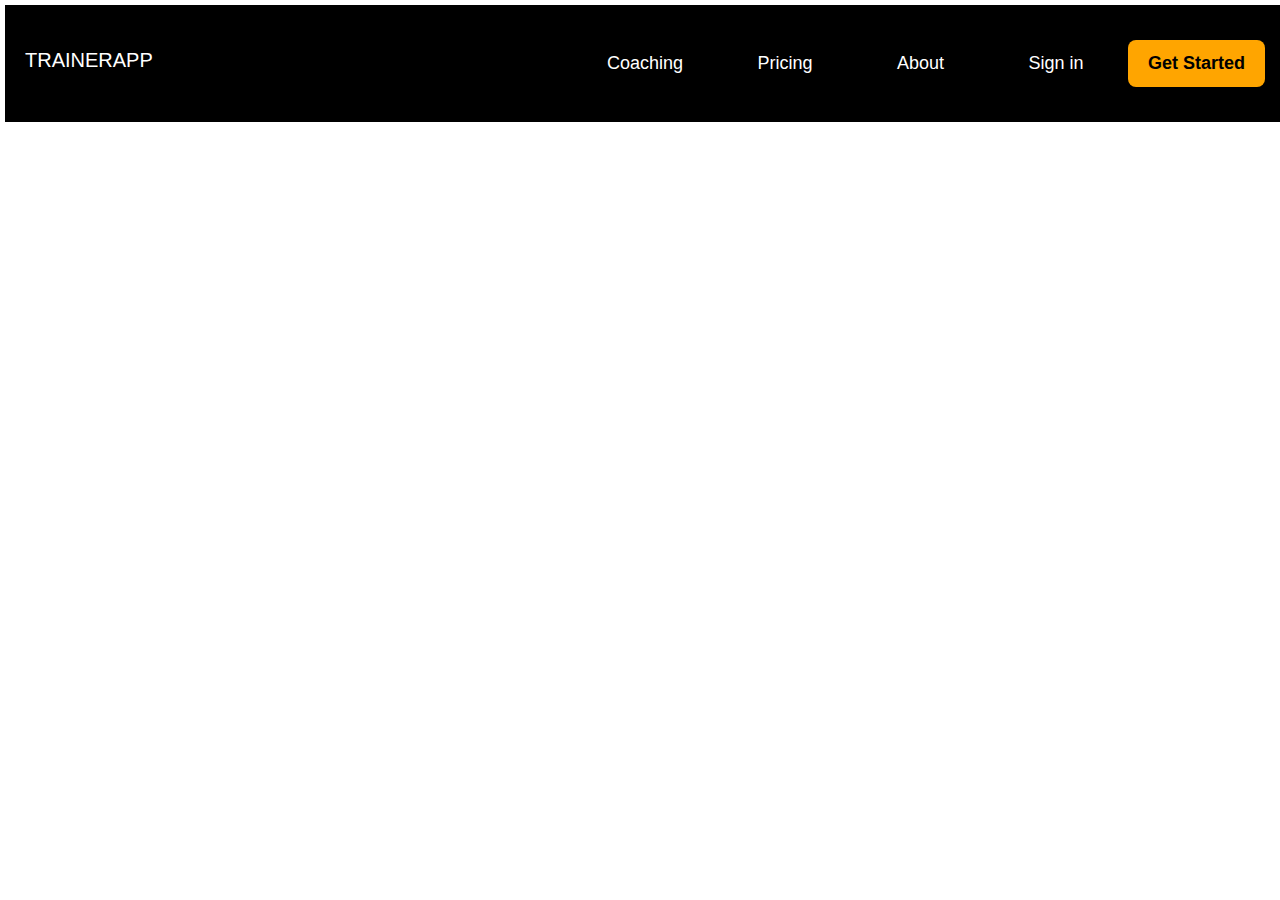
==== module/about.html @ bc408148 "training styles adeed and styled" ====
<!DOCTYPE html>
<html lang="en">
<head>
    <meta charset="UTF-8">
    <meta name="viewport" content="width=device-width, initial-scale=1.0">
    <link rel="stylesheet" href="https://stackpath.bootstrapcdn.com/bootstrap/4.3.1/css/bootstrap.min.css">
    <link rel="stylesheet" href="../styles.css">
    <title>TrainerApp</title>
</head>
<body>
    <header>
        <h1 class="TrainerApp" id="trainerApp">TRAINERAPP</h1>
        <button type="button" class="navbar-toggler" data-toggle="collapse" data-target=".navbar">
            <span class="navbar-toggler-icon"></span>
            <span class="navbar-toggler-icon"></span>
            <span class="navbar-toggler-icon"></span>
        </button>
        <div class="container3">
            <div class="dropdown">
                <button id="coachingButton" class="dropdown-button">Coaching</button>
                <div class="dropdown-options">
                    <a id="oneToOneLink" class="oneToOne" href="#">One-to-One</a>
                    <a id="nutritionLink" href="#">Nutrition</a>
                    <a id="onlineLink" href="#">Online</a>
                </div>
            </div>
        <button class="pricing">Pricing</button>
        <button class="about">About</button>
        <button class="signIn">Sign in</button>
        <button class="started" id="getStartedButton">Get Started</button>
    </header>
</div>
    </header>
</div>
    <script src="../script.js"></script>  
</body>
</html>
---- styles.css ----
@import "./styling/homePage.css";
@import "./styling/getStarted.css";
@import "./styling/header.css";
@import "./styling/mainContent.css";
@import "./styling/brandsSection.css";
@import "./styling/onlineTraining.css";
@import "./styling/business.css";
@import "./styling/homeWorkout.css";
@import "./styling/versitile.css";
@import "./styling/engagement.css";
@import "./styling//getStarted//getStartedStyles.css";
@import "./styling/getStarted/getStartedStyles.css";
@import "./styling/signIn/main.css";
@import "./styling/signIn/trainingStyles.css";
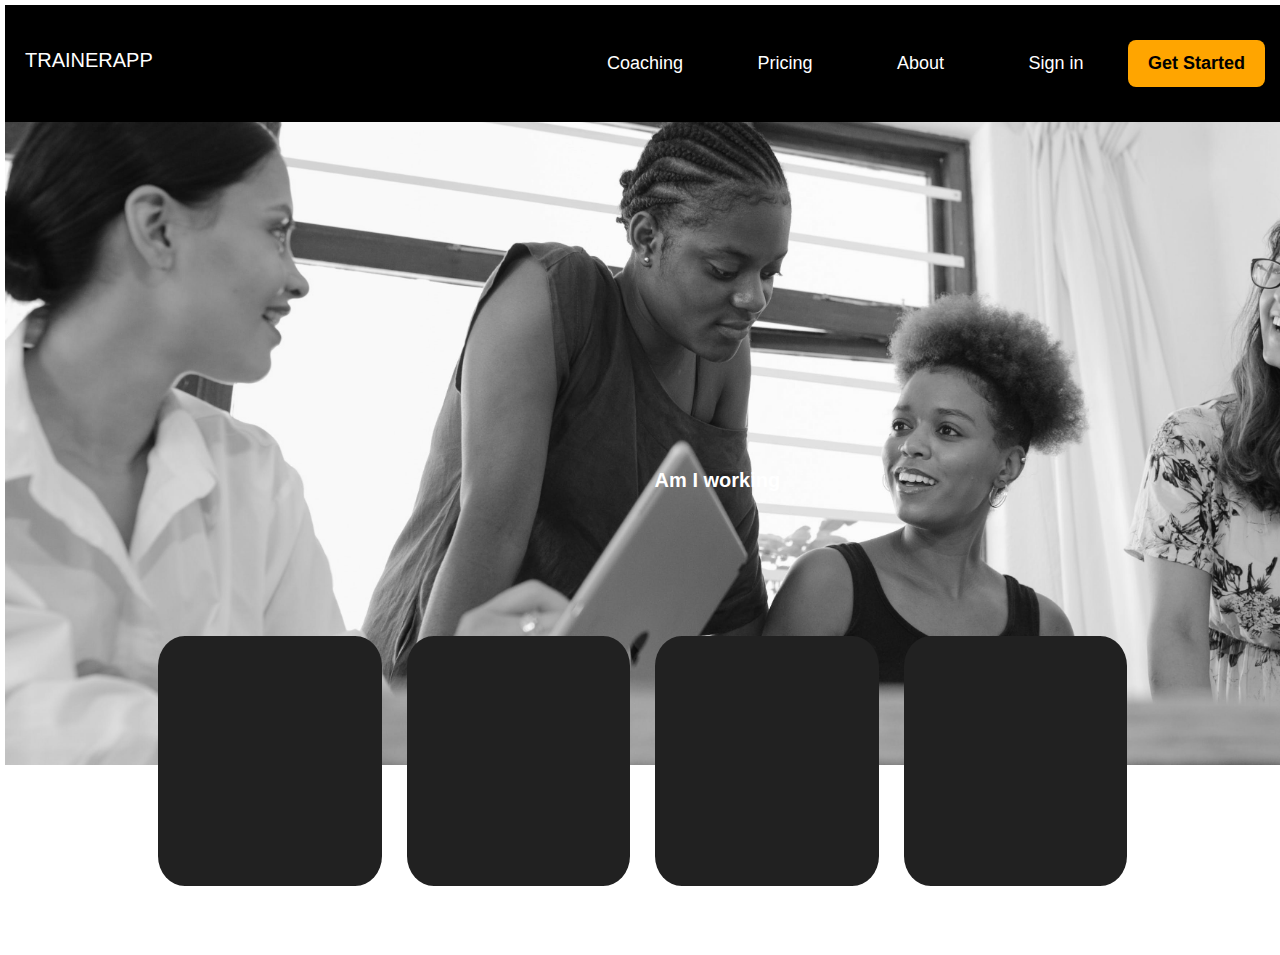
==== commit 243ac0a8: "About page started with image, boxes & writing" ====
--- a/module/about.html
+++ b/module/about.html
@@ -9,7 +9,7 @@
 </head>
 <body>
     <header>
-        <h1 class="TrainerApp" id="trainerApp">TRAINERAPP</h1>
+        <h1 class="TrainerApp" id="trainerApp5">TRAINERAPP</h1>
         <button type="button" class="navbar-toggler" data-toggle="collapse" data-target=".navbar">
             <span class="navbar-toggler-icon"></span>
             <span class="navbar-toggler-icon"></span>
@@ -19,19 +19,36 @@
             <div class="dropdown">
                 <button id="coachingButton" class="dropdown-button">Coaching</button>
                 <div class="dropdown-options">
-                    <a id="oneToOneLink" class="oneToOne" href="#">One-to-One</a>
-                    <a id="nutritionLink" href="#">Nutrition</a>
-                    <a id="onlineLink" href="#">Online</a>
+                    <a id="oneToOneAbout" class="oneToOne" href="#">One-to-One</a>
+                    <a id="nutritionAbout" href="#">Nutrition</a>
                 </div>
             </div>
-        <button class="pricing">Pricing</button>
-        <button class="about">About</button>
-        <button class="signIn">Sign in</button>
-        <button class="started" id="getStartedButton">Get Started</button>
+        <button class="pricing" id="pricingAbout">Pricing</button>
+        <button class="about" id="aboutAbout">About</button>
+        <button class="signIn" id="signInAbout">Sign in</button>
+        <button class="started" id="getStartedAbout">Get Started</button>
     </header>
 </div>
-    </header>
+
+<div class="layout1">
+    <div class="child2">
+        <div class="image-container">
+            <img class="fitnssJourney" src="../images/fitnessJourney.jpg">
+            <div class="image-text">
+                Am I working
+            </div>
+        </div>
+    </div>
 </div>
+
+<div class="layout">
+    <div class="boxes"></div>
+    <div class="boxes"></div>
+    <div class="boxes"></div>
+    <div class="boxes"></div>
+  </div>
     <script src="../script.js"></script>  
+    <script src="..//javascript/about/aboutTrainerApp.js"></script>  
+
 </body>
 </html>--- a/styles.css
+++ b/styles.css
@@ -10,5 +10,27 @@
 @import "./styling/engagement.css";
 @import "./styling//getStarted//getStartedStyles.css";
 @import "./styling/getStarted/getStartedStyles.css";
+
 @import "./styling/signIn/main.css";
-@import "./styling/signIn/trainingStyles.css";+@import "./styling/signIn/One-to-One.css";
+@import "./styling/signIn/whyJoin.css";
+@import "./styling/signIn/doesItAll.css";
+@import "./styling/signIn/monthlyYearly/monthlyYearly.css";
+
+@import "./styling/30DayTrial//30DayTrial.css";
+@import "./styling/infoEnd//infoEnd.css";
+
+@import "./styling//Nutrition//inspireNutrition.css";
+@import "./styling//Nutrition//noMoreSwitching.css";
+@import "./styling/Nutrition/nutritionFuel.css";
+
+@import "./styling/pricing/plans.css";
+@import "./styling/pricing/pricingdrpdwn.css";
+
+@import "./styling//about/aboutTrainerApp.css";
+@import "./styling///about/fourFlexBoxes.css";
+
+
+
+
+
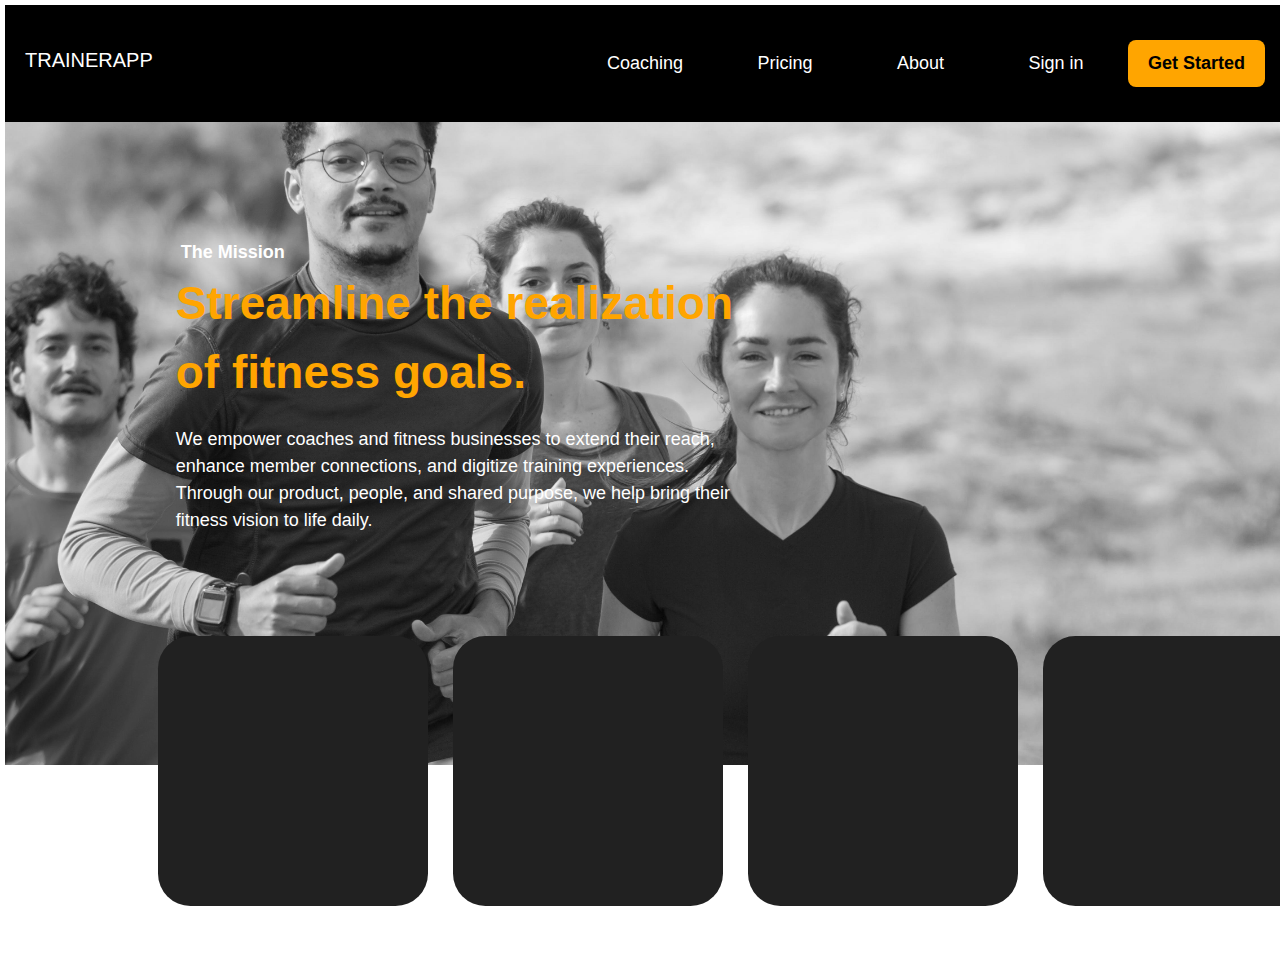
==== commit 9d50b0e8: "Better responsive design on boxes" ====
--- a/module/about.html
+++ b/module/about.html
@@ -34,8 +34,14 @@
     <div class="child2">
         <div class="image-container">
             <img class="fitnssJourney" src="../images/fitnessJourney.jpg">
+            <div class="theMission">
+                The Mission            
+            </div>
+            <div class="image-text-header">
+                Streamline the realization of fitness goals.            
+            </div>
             <div class="image-text">
-                Am I working
+We empower coaches and fitness businesses to extend their reach, enhance member connections, and digitize training experiences. Through our product, people, and shared purpose, we help bring their fitness vision to life daily.
             </div>
         </div>
     </div>
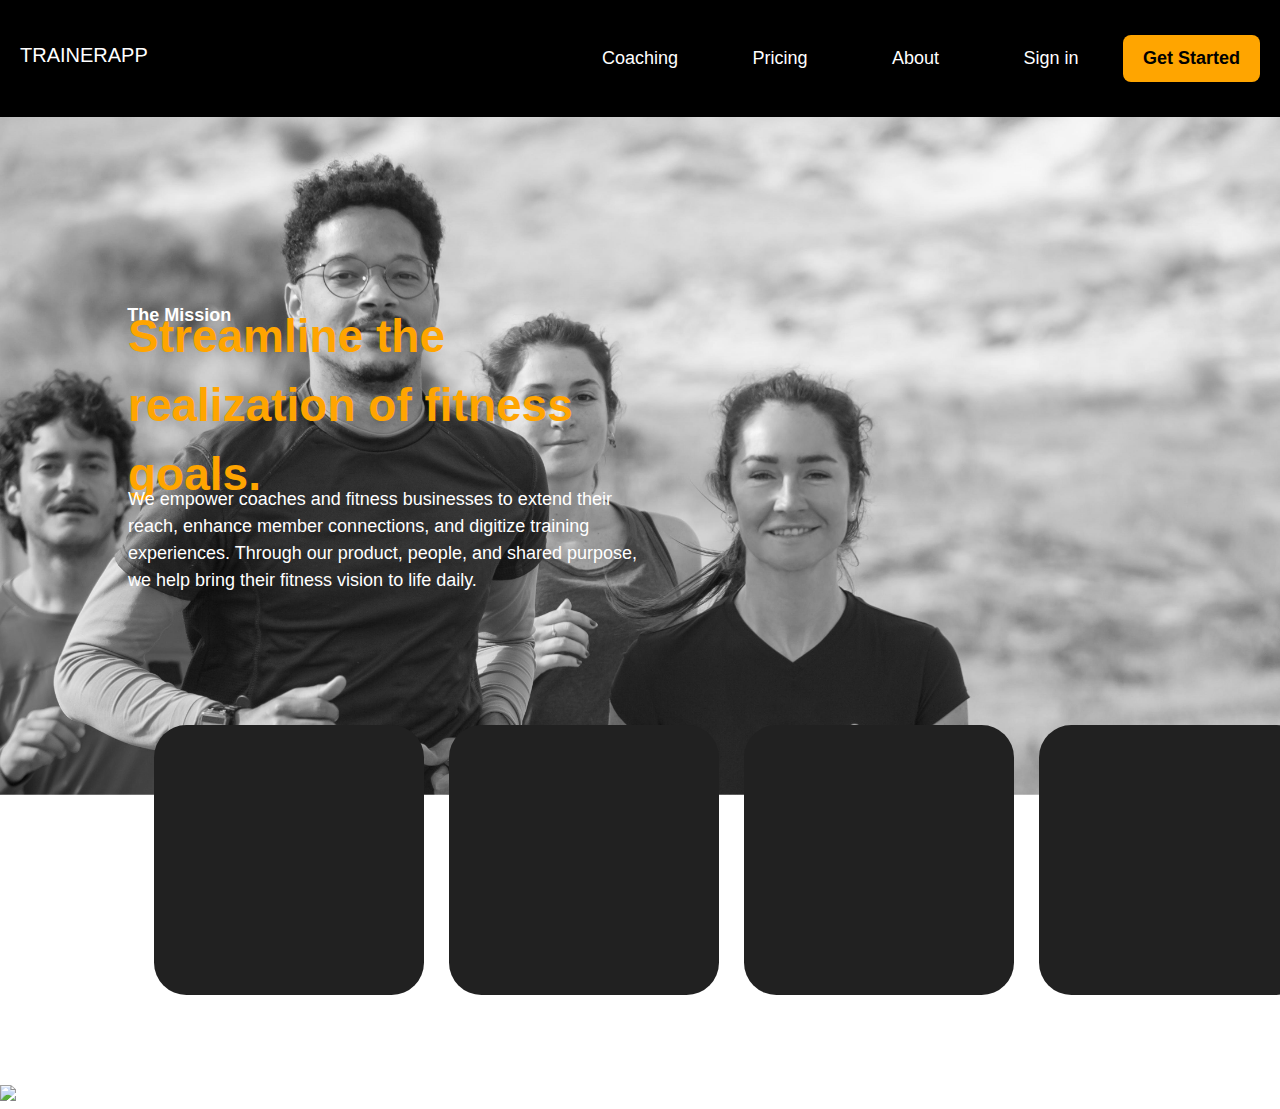
==== commit 46e4e837: "working on responsive images" ====
--- a/module/about.html
+++ b/module/about.html
@@ -30,10 +30,14 @@
     </header>
 </div>
 
-<div class="layout1">
-    <div class="child2">
-        <div class="image-container">
-            <img class="fitnssJourney" src="../images/fitnessJourney.jpg">
+<div class="theMisssionlayout1">
+    <div class="mission1">
+            <img class="theMissionImage" src="../images/fitnessJourney.jpg"><img
+            srcset="elva-fairy-480w.jpg 480w, elva-fairy-800w.jpg 800w"
+            sizes="(max-width: 600px) 480px,
+                   800px"
+            src="elva-fairy-800w.jpg"
+            alt="Elva dressed as a fairy" />
             <div class="theMission">
                 The Mission            
             </div>
@@ -41,13 +45,12 @@
                 Streamline the realization of fitness goals.            
             </div>
             <div class="image-text">
-We empower coaches and fitness businesses to extend their reach, enhance member connections, and digitize training experiences. Through our product, people, and shared purpose, we help bring their fitness vision to life daily.
+                We empower coaches and fitness businesses to extend their reach, enhance member connections, and digitize training experiences. Through our product, people, and shared purpose, we help bring their fitness vision to life daily.
             </div>
-        </div>
     </div>
 </div>
 
-<div class="layout">
+<div class="theMissionLayout2">
     <div class="boxes"></div>
     <div class="boxes"></div>
     <div class="boxes"></div>
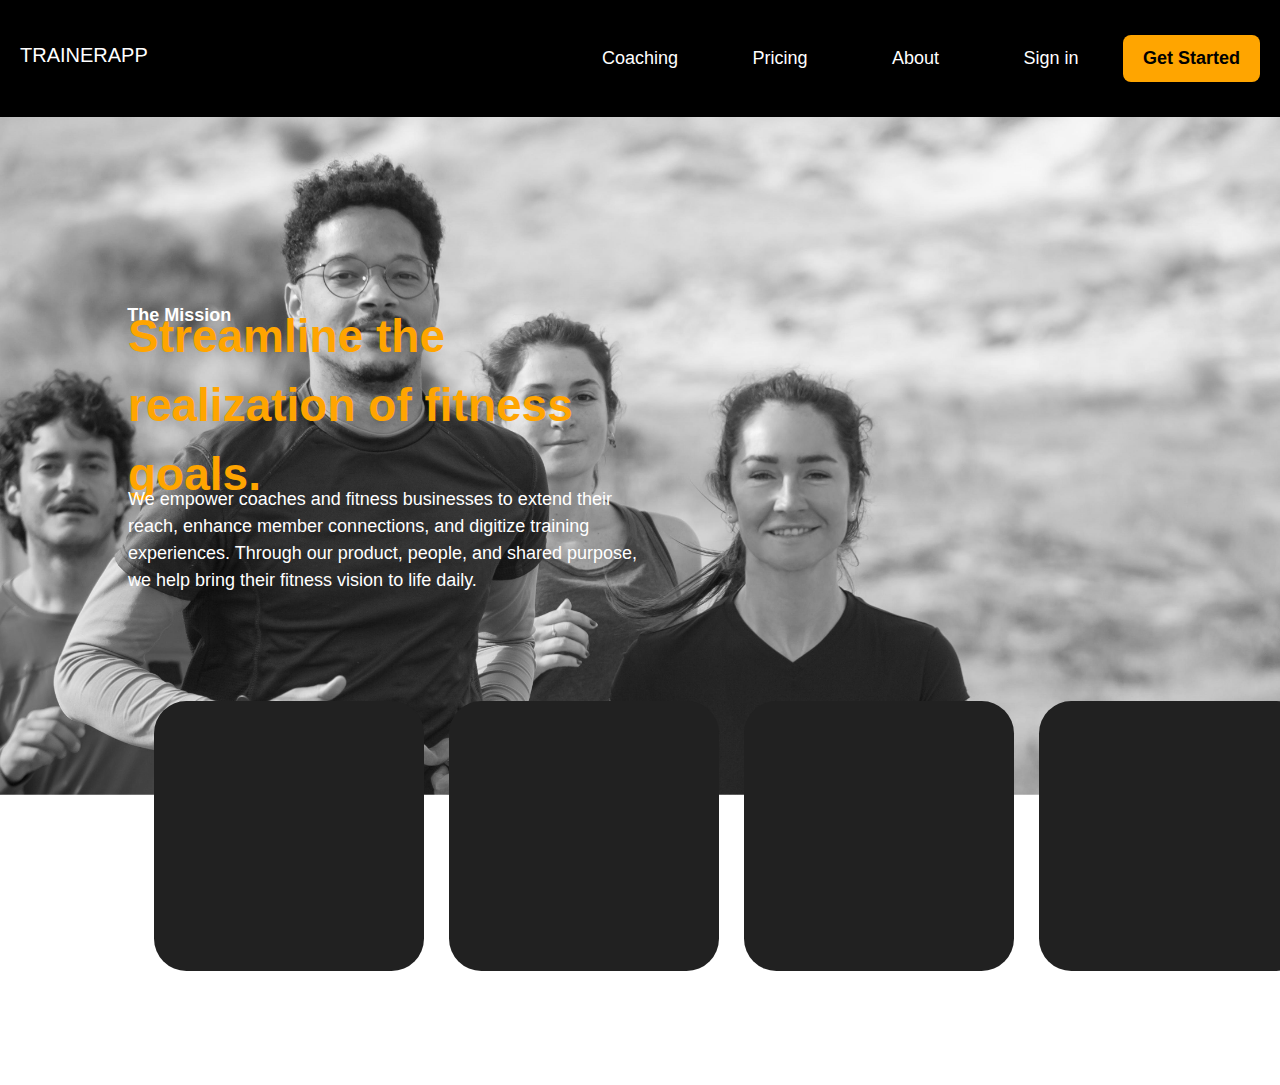
==== commit e7d96b2a: "trying to remove runner image again" ====
--- a/module/about.html
+++ b/module/about.html
@@ -32,12 +32,7 @@
 
 <div class="theMisssionlayout1">
     <div class="mission1">
-            <img class="theMissionImage" src="../images/fitnessJourney.jpg"><img
-            srcset="elva-fairy-480w.jpg 480w, elva-fairy-800w.jpg 800w"
-            sizes="(max-width: 600px) 480px,
-                   800px"
-            src="elva-fairy-800w.jpg"
-            alt="Elva dressed as a fairy" />
+            <img class="theMissionImage" src="../images/fitnessJourney.jpg">
             <div class="theMission">
                 The Mission            
             </div>
